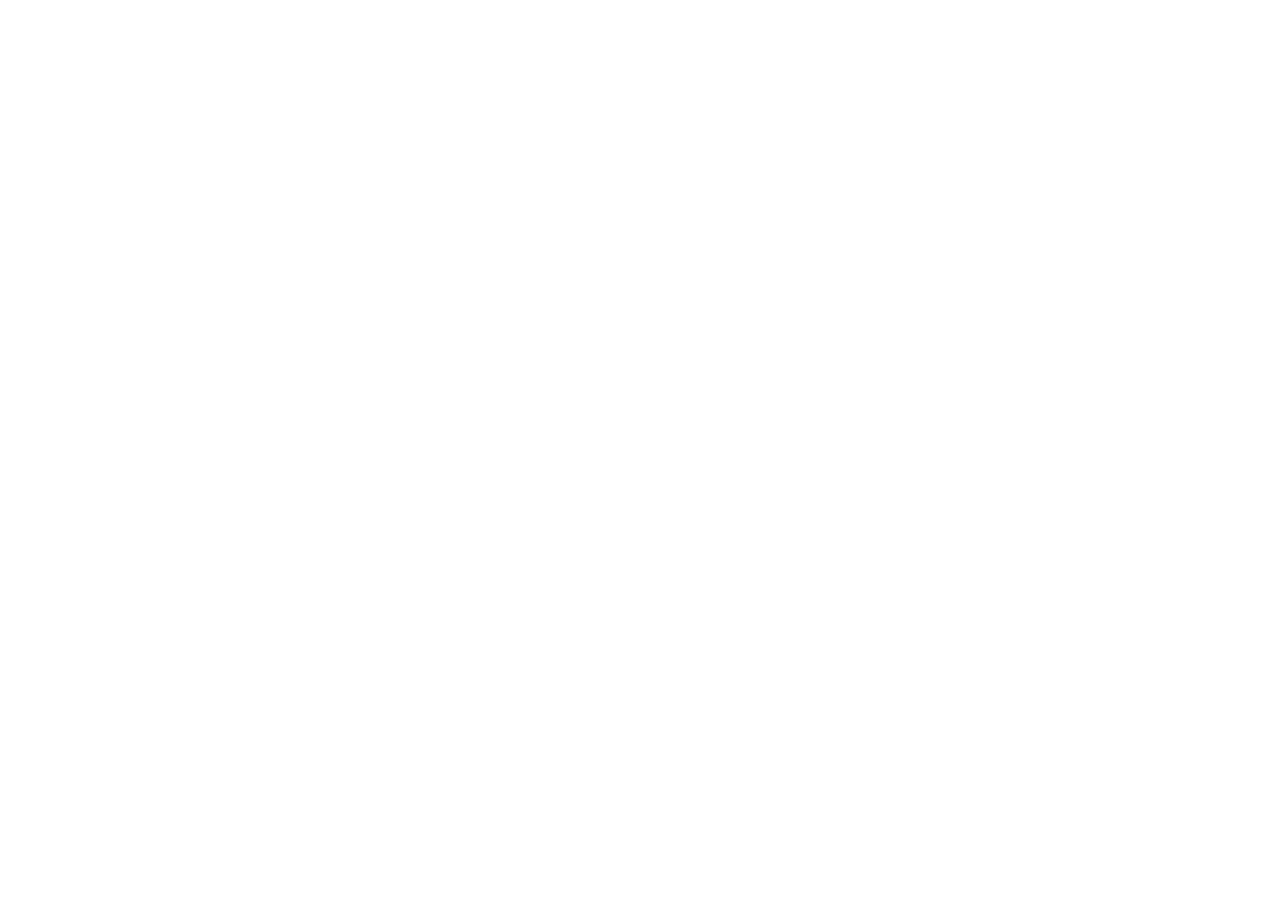
==== index.html @ 5490615b "Create index.html" ====
<!doctype html>
<html lang="en">
  <head>
    <meta charset="utf-8">
    <meta name="viewport" content="width=device-width, initial-scale=1">
    <title>YOUR TITLE HERE</title>
  </head>
  <body>
  </body>
</html>
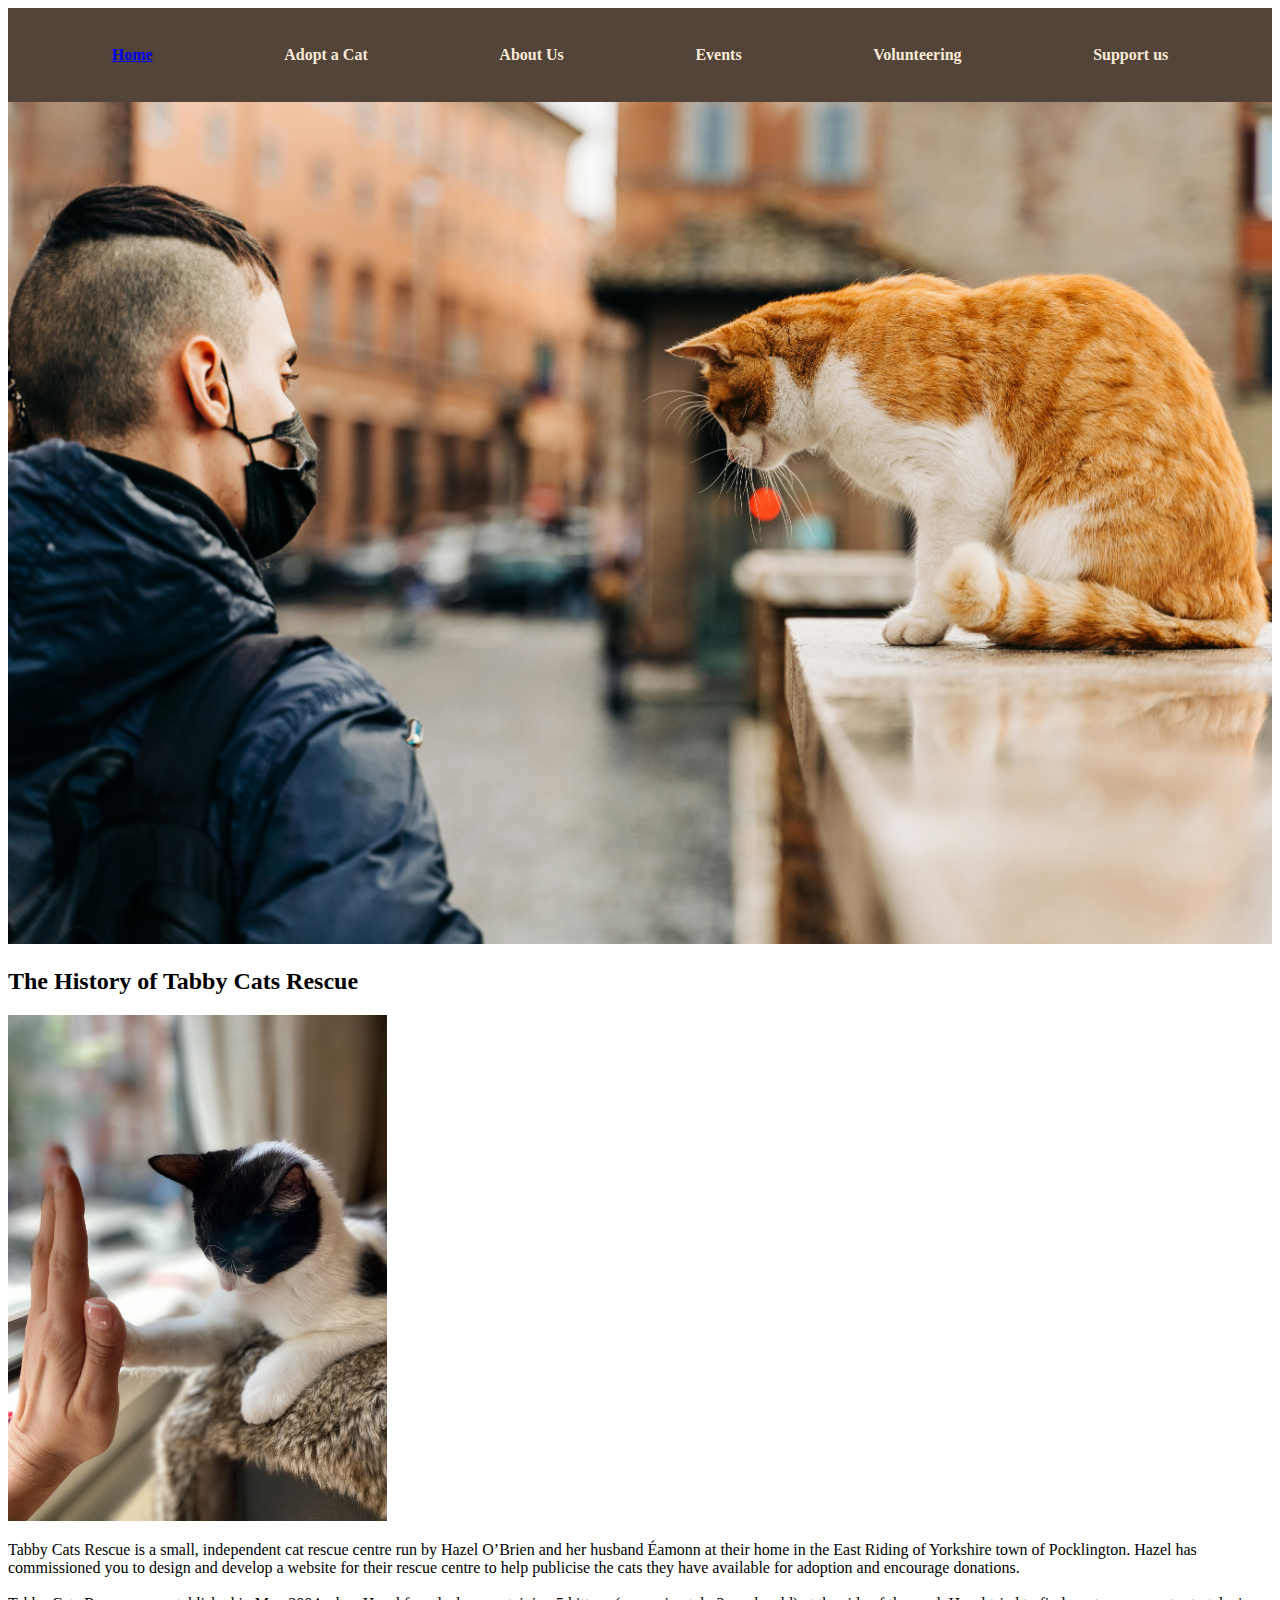
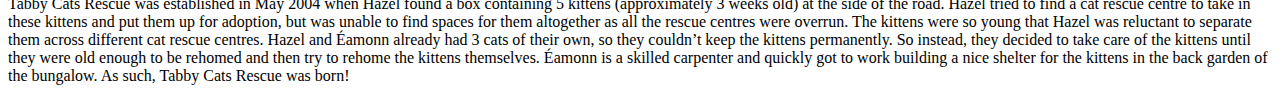
==== commit b64e4dca: "1" ====
--- a/index.html
+++ b/index.html
@@ -3,8 +3,48 @@
   <head>
     <meta charset="utf-8">
     <meta name="viewport" content="width=device-width, initial-scale=1">
-    <title>YOUR TITLE HERE</title>
+    <link href="styles.css" type="text/css" rel="stylesheet">
+    <title>Tabby Cats Rescue</title>
   </head>
-  <body>
+
+<body>
+
+<div class="Page-navigation">
+<div><a href="#"> Home</a></div>
+<div>Adopt a Cat</div>
+<div>About Us</div>
+<div>Events</div>
+<div>Volunteering</div>
+<div>Support us</div>
+</div>
+
+ <img src="pictures/history-banner.jpg " alt="top-bannner" width="100%" >
+ 
+ <h2>The History of Tabby Cats Rescue</h2>
+ <section>
+  <img src="pictures/history1.jpg" alt="para1 pic" width="30%">
+  <p>
+    Tabby Cats Rescue is a small, independent cat rescue centre run by Hazel O’Brien 
+    and her husband Éamonn at their home in the East Riding of Yorkshire town of 
+    Pocklington. Hazel has commissioned you to design and develop a website for 
+    their rescue centre to help publicise the cats they have available for adoption 
+    and encourage donations. <br></br>
+
+    Tabby Cats Rescue was established in May 2004 when Hazel found a box containing 
+    5 kittens (approximately 3 weeks old) at the side of the road. Hazel tried to 
+    find a cat rescue centre to take in these kittens and put them up for adoption, 
+    but was unable to find spaces for them altogether as all the rescue centres were 
+    overrun. The kittens were so young that Hazel was reluctant to separate them 
+    across different cat rescue centres. Hazel and Éamonn already had 3 cats of
+     their own, so they couldn’t keep the kittens permanently. So instead, they 
+     decided to take care of the kittens until they were old enough to be rehomed 
+     and then try to rehome the kittens themselves. Éamonn is a skilled carpenter and 
+     quickly got to work building a nice shelter for the kittens in the back garden 
+     of the bungalow. As such, Tabby Cats Rescue was born! 
+     
+  </p>
+
+ </section>
+
   </body>
 </html>
--- a/styles.css
+++ b/styles.css
@@ -0,0 +1,8 @@
+.Page-navigation{
+display: flex;
+padding: 3%;
+justify-content: space-around;
+background-color:#524439;
+color: antiquewhite;
+font-weight: 700;
+}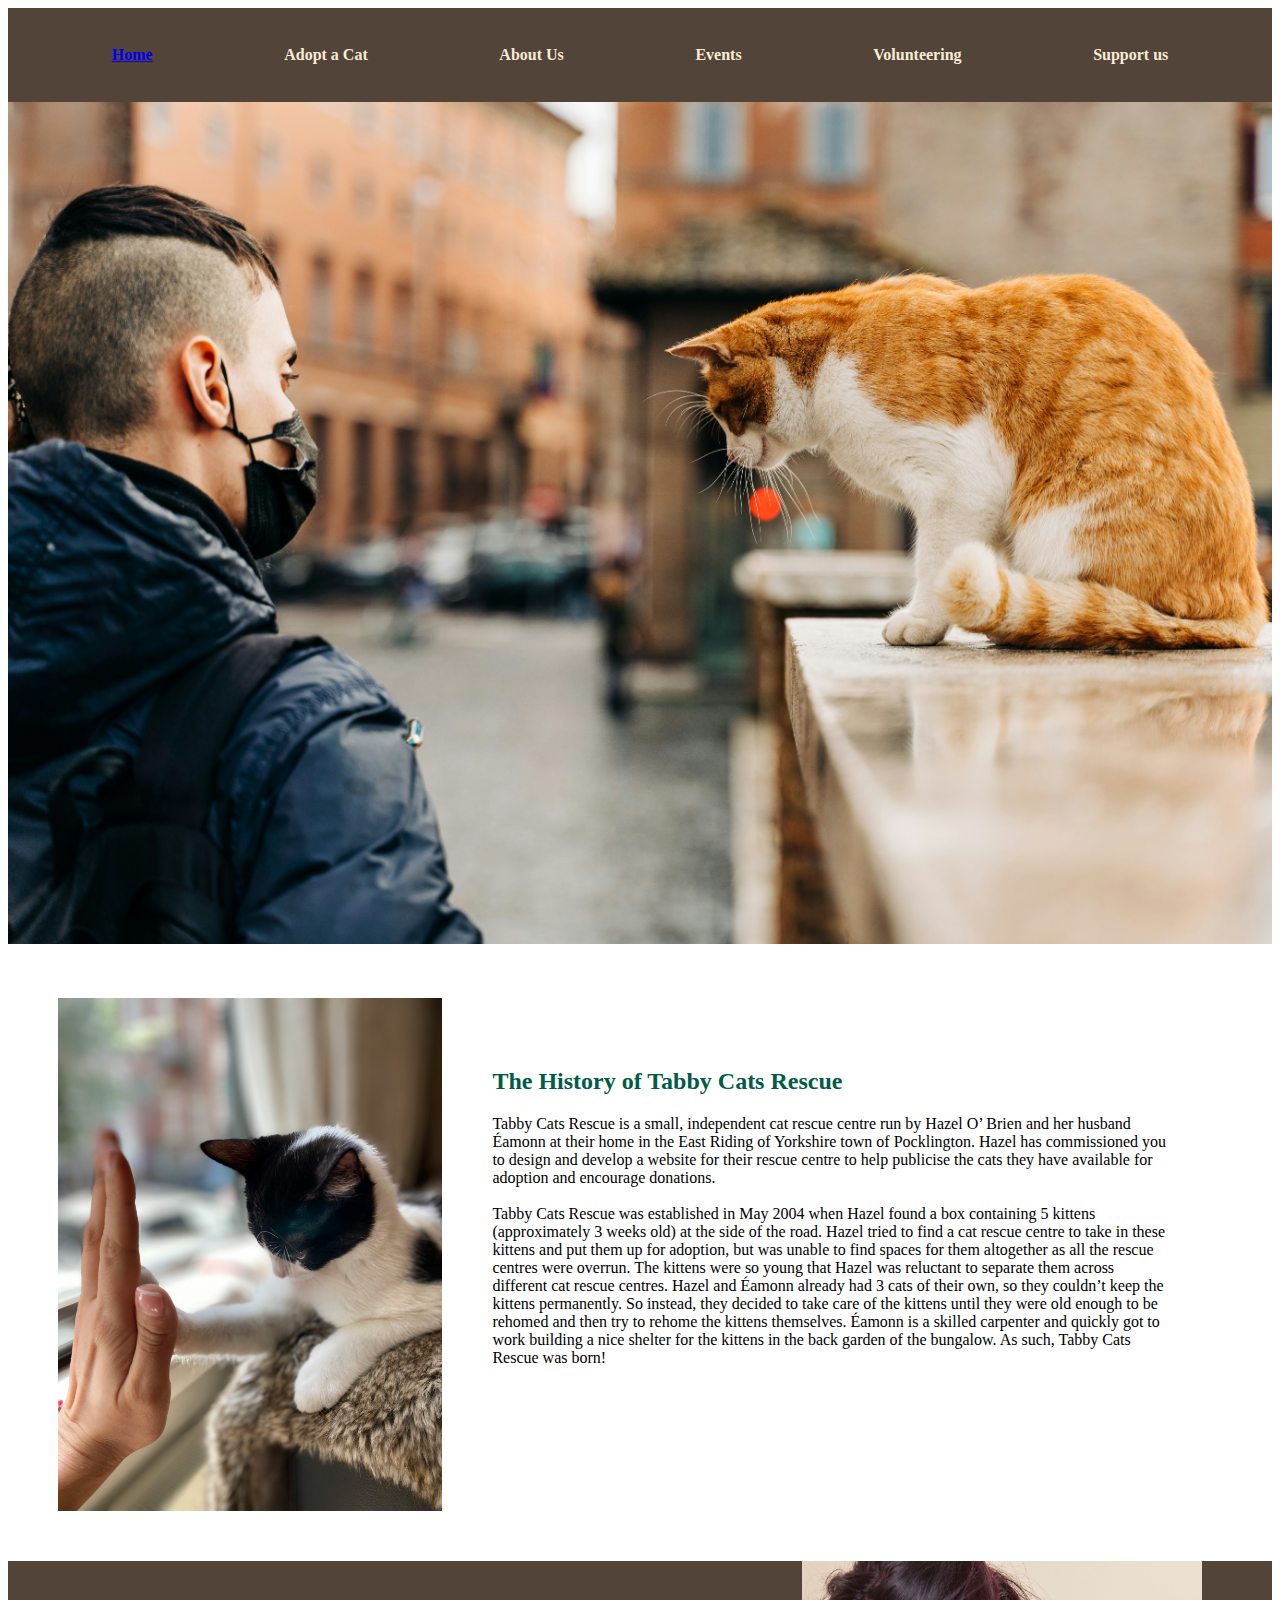
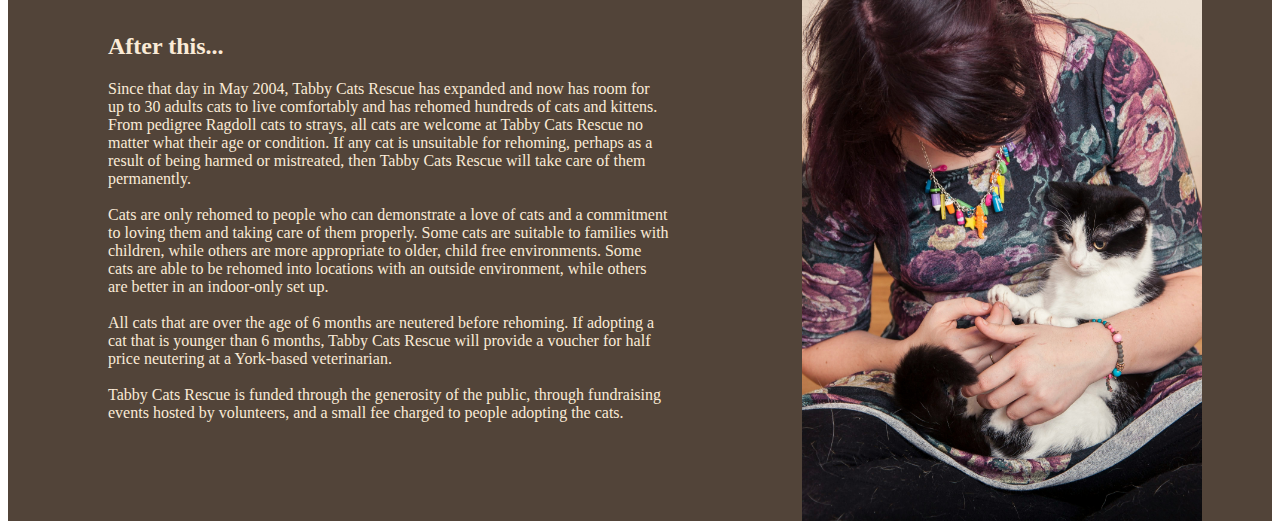
==== commit 7bac113c: "2" ====
--- a/index.html
+++ b/index.html
@@ -20,31 +20,71 @@
 
  <img src="pictures/history-banner.jpg " alt="top-bannner" width="100%" >
  
- <h2>The History of Tabby Cats Rescue</h2>
- <section>
-  <img src="pictures/history1.jpg" alt="para1 pic" width="30%">
+ <div class="pharagraph-right">
+  <div class="left-pic">
+    <img src="pictures/history1.jpg" alt="para1 pic" width="100%">
+  </div>
+ <div class="right-pharagraph">
+  <h2>The History of Tabby Cats Rescue</h2>
   <p>
-    Tabby Cats Rescue is a small, independent cat rescue centre run by Hazel O’Brien 
-    and her husband Éamonn at their home in the East Riding of Yorkshire town of 
-    Pocklington. Hazel has commissioned you to design and develop a website for 
-    their rescue centre to help publicise the cats they have available for adoption 
-    and encourage donations. <br></br>
+    Tabby Cats Rescue is a small, independent cat rescue centre run by Hazel O’
+    Brien and her husband Éamonn at their home in the East Riding of Yorkshire 
+    town of Pocklington. Hazel has commissioned you to design and develop a 
+    website for their rescue centre to help publicise the cats they have available 
+    for adoption and encourage donations. <br></br>
 
-    Tabby Cats Rescue was established in May 2004 when Hazel found a box containing 
-    5 kittens (approximately 3 weeks old) at the side of the road. Hazel tried to 
-    find a cat rescue centre to take in these kittens and put them up for adoption, 
-    but was unable to find spaces for them altogether as all the rescue centres were 
-    overrun. The kittens were so young that Hazel was reluctant to separate them 
-    across different cat rescue centres. Hazel and Éamonn already had 3 cats of
-     their own, so they couldn’t keep the kittens permanently. So instead, they 
-     decided to take care of the kittens until they were old enough to be rehomed 
-     and then try to rehome the kittens themselves. Éamonn is a skilled carpenter and 
-     quickly got to work building a nice shelter for the kittens in the back garden 
-     of the bungalow. As such, Tabby Cats Rescue was born! 
-     
-  </p>
+    Tabby Cats Rescue was established in May 2004 when Hazel found a box containing 5 
+    kittens (approximately 3 weeks old) at the side of the road. Hazel tried to find 
+    a cat rescue centre to take in these kittens and put them up for adoption, but 
+    was unable to find spaces for them altogether as all the rescue centres were overrun.
+    The kittens were so young that Hazel was reluctant to separate them across different
+     cat rescue centres. Hazel and Éamonn already had 3 cats of their own, so they 
+     couldn’t keep the kittens permanently. So instead, they decided to take care of 
+     the kittens until they were old enough to be rehomed and then try to rehome the 
+     kittens themselves. Éamonn is a skilled carpenter and quickly got to work building
+      a nice shelter for the kittens in the back garden of the bungalow. As such, Tabby 
+      Cats Rescue was born! <br></br>
 
- </section>
+
+    </p>
+ </div>
+</div>
+
+
+<div class="pharagraph-left">
+
+  <div class="right-pic">
+    <img src="pictures/history2.jpg" alt="para1 pic" width="75%">
+  </div>
+
+  <div class="left-pharagraph">
+
+  
+    <p>
+      <br></br>
+      <h2>After this...</h2>
+      Since that day in May 2004, Tabby Cats Rescue has expanded and now has room for up 
+      to 30 adults cats to live comfortably and has rehomed hundreds of cats and kittens.
+       From pedigree Ragdoll cats to strays, all cats are welcome at Tabby Cats Rescue no 
+       matter what their age or condition. If any cat is unsuitable for rehoming, perhaps
+        as a result of being harmed or mistreated, then Tabby Cats Rescue will take care 
+        of them permanently. <br></br>
+        
+      Cats are only rehomed to people who can demonstrate a love of cats and a commitment to
+       loving them and taking care of them properly. Some cats are suitable to families with 
+       children, while others are more appropriate to older, child free environments. Some cats
+        are able to be rehomed into locations with an outside environment, while others are
+         better in an indoor-only set up. <br></br>
+
+      All cats that are over the age of 6 months are neutered before rehoming. If adopting a 
+      cat that is younger than 6 months, Tabby Cats Rescue will provide a voucher for half 
+      price neutering at a York-based veterinarian. <br></br>
+      
+      Tabby Cats Rescue is funded through the generosity of the public, through fundraising 
+      events hosted by volunteers, and a small fee charged to people adopting the cats. 
+      </p>
+    </div>
+</div>
 
   </body>
-</html>
+</html>--- a/styles.css
+++ b/styles.css
@@ -1,3 +1,4 @@
+
 .Page-navigation{
 display: flex;
 padding: 3%;
@@ -5,4 +6,40 @@
 background-color:#524439;
 color: antiquewhite;
 font-weight: 700;
-}+}
+
+
+.pharagraph-right{
+margin: 50px;
+display: flex;
+justify-content: space-between;
+}
+
+.left-pic{
+    display: flex;
+}
+
+.right-pharagraph{
+   margin: 50px;
+   h2{
+    color: #005B49;
+   }  
+}
+
+.pharagraph-left{
+    display: flex;
+    flex-direction: row-reverse;
+    justify-content: space-between;
+    background-color:#524439;
+color: antiquewhite;
+}
+
+.right-pic{
+    display: flex;
+    flex-direction: row-reverse;
+    margin-right: 70px;
+}
+
+.left-pharagraph{
+    margin-left: 100px;
+ }
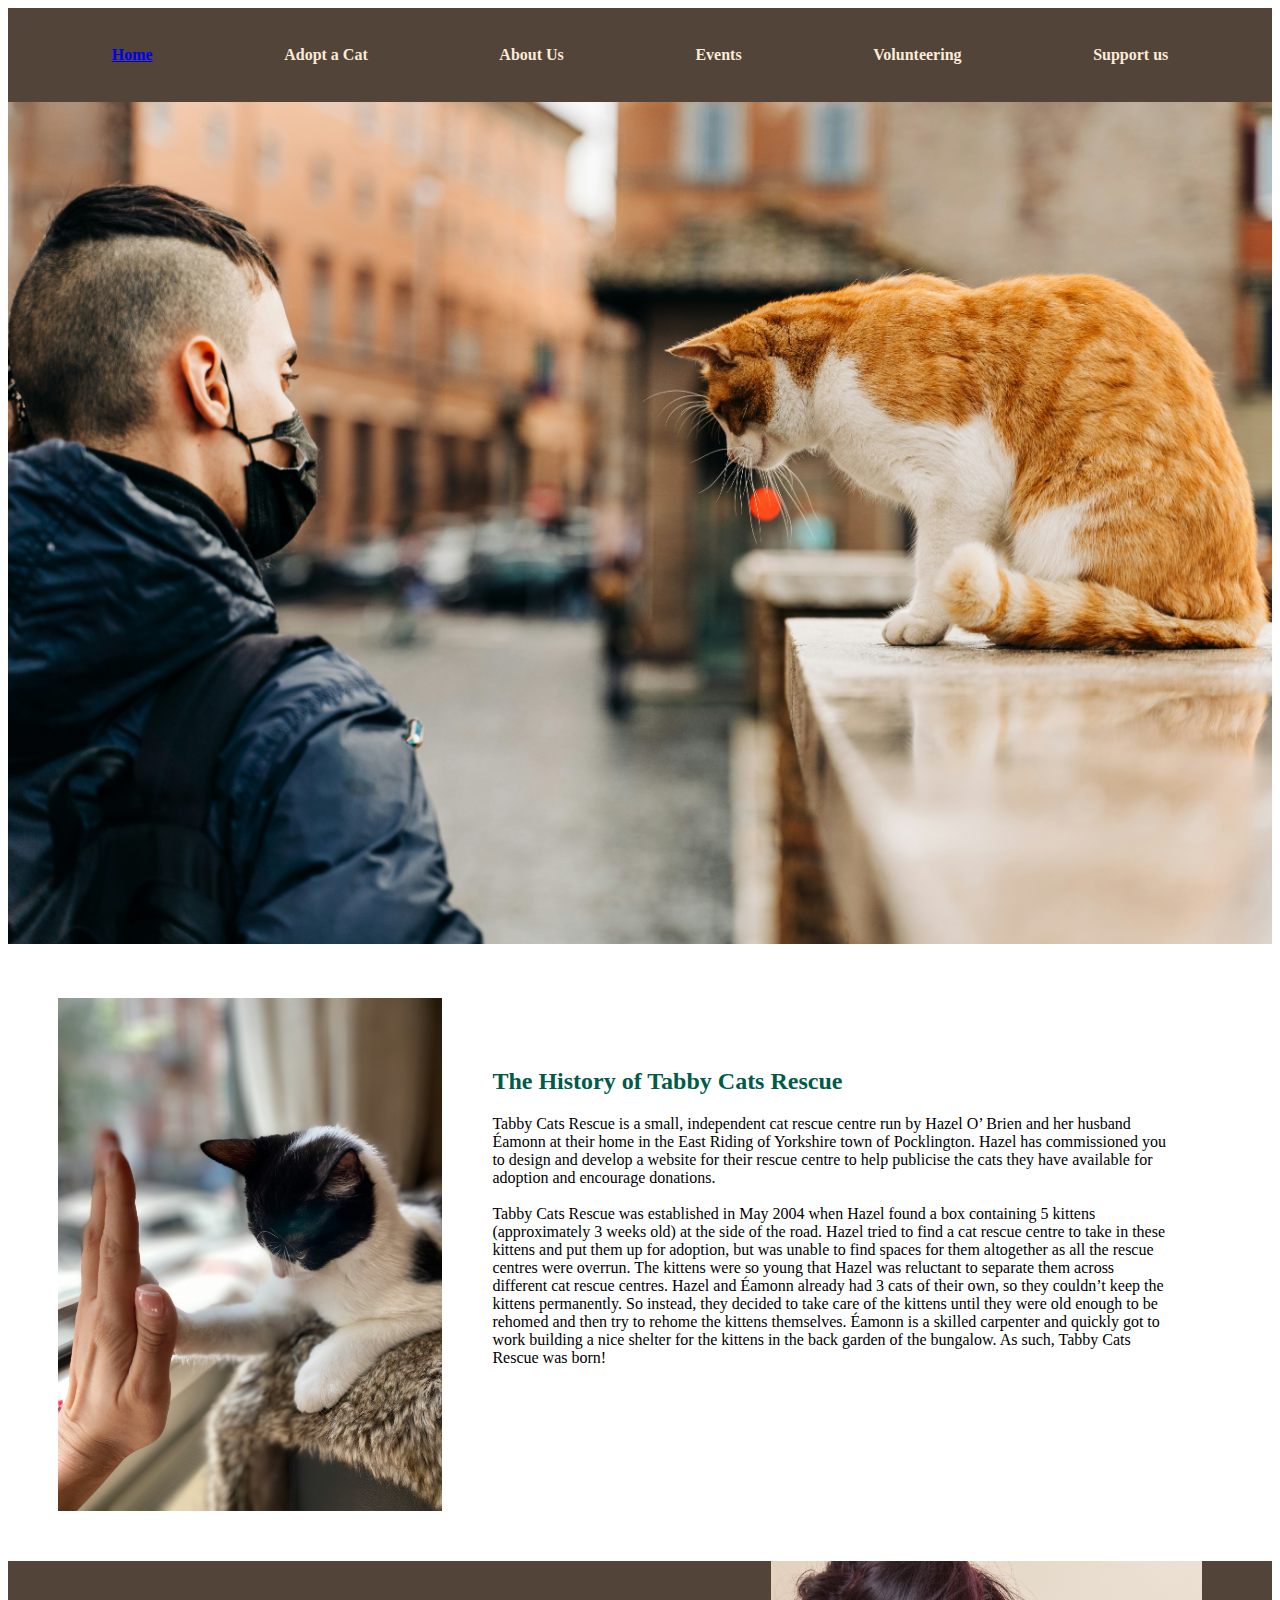
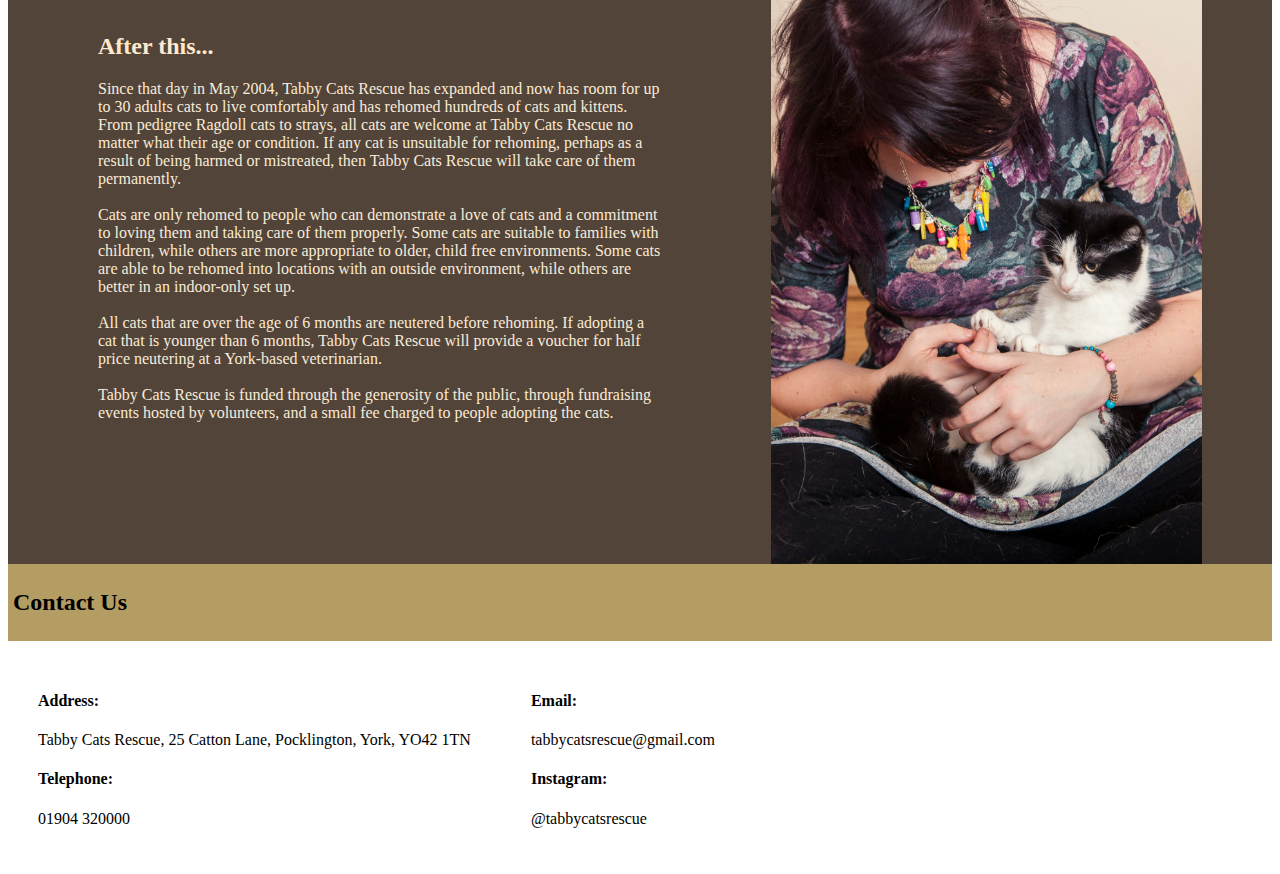
==== commit 8d7e7a6f: "3" ====
--- a/index.html
+++ b/index.html
@@ -54,12 +54,10 @@
 <div class="pharagraph-left">
 
   <div class="right-pic">
-    <img src="pictures/history2.jpg" alt="para1 pic" width="75%">
+    <img src="pictures/history2.jpg" alt="para1 pic" width="80%">
   </div>
 
   <div class="left-pharagraph">
-
-  
     <p>
       <br></br>
       <h2>After this...</h2>
@@ -86,5 +84,26 @@
     </div>
 </div>
 
+  <div class="horizontal-bar">
+    <h2>Contact Us</h2>
+  </div>
+
+<div class="allfooter">
+  <div class="footer1">
+    <h4>Address: </h4>
+    <p>Tabby Cats Rescue, 25 Catton Lane,  Pocklington, York, YO42 1TN </p>
+    <h4>Telephone: </h4>
+    <p>01904 320000 </p>
+  </div>
+
+<div class="footer2">
+   <h4>Email:</h4>
+   <p>tabbycatsrescue@gmail.com</p>
+   <h4>Instagram:</h4>
+   <p>@tabbycatsrescue</p>
+  </div>
+
+</div>
+
   </body>
 </html>--- a/styles.css
+++ b/styles.css
@@ -8,7 +8,7 @@
 font-weight: 700;
 }
 
-
+/*left pic right text*/
 .pharagraph-right{
 margin: 50px;
 display: flex;
@@ -26,6 +26,7 @@
    }  
 }
 
+/*left text right text*/
 .pharagraph-left{
     display: flex;
     flex-direction: row-reverse;
@@ -41,5 +42,23 @@
 }
 
 .left-pharagraph{
-    margin-left: 100px;
+    margin-left: 90px;
+    h2{
+    color: #FFEACD;
+    }  
  }
+
+ /*footer contact*/
+ .horizontal-bar{
+    padding: 5px;
+    background-color: #B39D62;
+ }
+
+ .allfooter{
+    display: flex;margin: 30px;
+ }
+
+ .footer2{
+   margin-left: 60px;
+
+ }